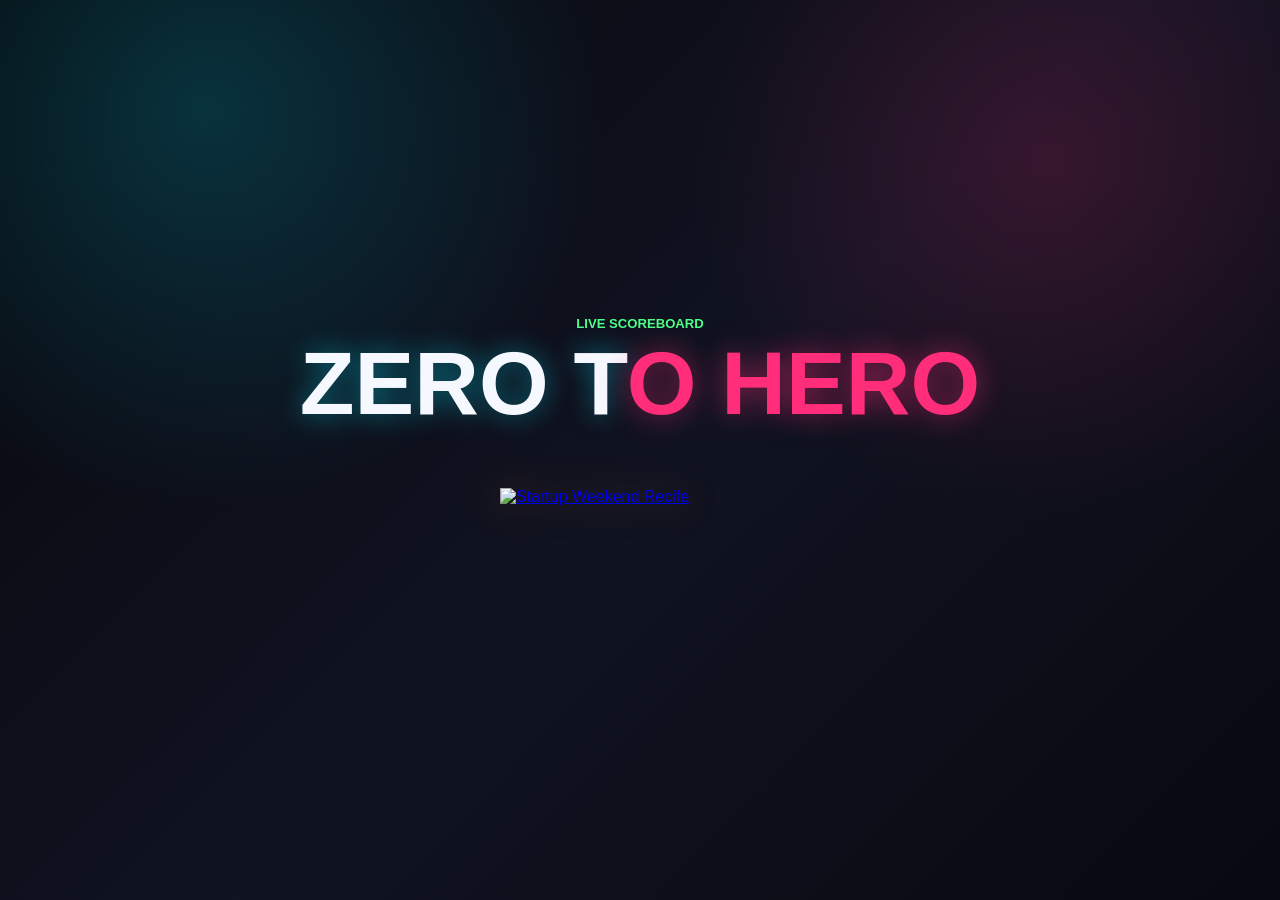
==== game-aws/index.html @ 9e4ed95c "AWS-enviroment-V1" ====
<!DOCTYPE html>
<html lang="pt-BR">
<head>
  <meta charset="UTF-8">
  <meta name="viewport" content="width=device-width, initial-scale=1.0">
  <title>Placar Game</title>
  <link rel="stylesheet" href="./style.css">
</head>
<body id="display-page">
  <div id="particles-container" aria-hidden="true"></div>
  <div id="fireworks-container" aria-hidden="true"></div>
  <div id="level-celebration" class="level-celebration" aria-live="polite" aria-hidden="true">
    <div class="celebration-panel">
      <p>Nova fase desbloqueada</p>
      <strong id="celebration-team-name"></strong>
      <span id="celebration-stage-name"></span>
    </div>
  </div>

  <main class="scoreboard-shell">
    <header class="scoreboard-header">
      <p class="eyebrow">Live Scoreboard</p>
      <h1>Zero t<span>o HERO</span></h1>
    </header>

    <section id="teams-grid" class="teams-grid" aria-live="polite"></section>

    <p id="empty-display" class="empty-state">
      Nenhuma equipe cadastrada ainda.
    </p>

    <footer class="site-footer">
      <a class="brand-logo" href="./index.html" aria-label="Startup Weekend Recife">
        <img src="https://r2.tswrecife.com.br/Logos/Startup%20Weekend%20Logo%20-%203%20WRITE%20orange.png" alt="Startup Weekend Recife">
      </a>
    </footer>
  </main>

  <script src="https://cdn.jsdelivr.net/npm/canvas-confetti@1.9.3/dist/confetti.browser.min.js"></script>
  <script src="https://cdn.jsdelivr.net/npm/fireworks-js@2.10.8/dist/index.umd.min.js"></script>
  <script src="https://js.pusher.com/8.4.0/pusher.min.js"></script>
  <script src="./script.js"></script>
</body>
</html>
---- game-aws/style.css ----
:root {
  --bg: #07080d;
  --surface: #11131d;
  --surface-2: #171a28;
  --line: #2b3045;
  --text: #f6f8ff;
  --muted: #9ca6c8;
  --cyan: #00e5ff;
  --green: #4dff88;
  --pink: #ff2d7a;
  --yellow: #ffd166;
  --shadow: 0 24px 80px rgba(0, 0, 0, 0.48);
}

* {
  box-sizing: border-box;
}

html {
  min-height: 100%;
  background: var(--bg);
}

body {
  min-height: 100vh;
  margin: 0;
  color: var(--text);
  font-family: Inter, "Segoe UI", Arial, sans-serif;
  letter-spacing: 0;
  background:
    radial-gradient(circle at 16% 12%, rgba(0, 229, 255, 0.18), transparent 30%),
    radial-gradient(circle at 82% 18%, rgba(255, 45, 122, 0.16), transparent 28%),
    linear-gradient(135deg, #07080d 0%, #101321 52%, #080910 100%);
  overflow-x: hidden;
}

button,
input,
select {
  font: inherit;
}

button {
  cursor: pointer;
}

.scoreboard-shell,
.admin-shell {
  position: relative;
  z-index: 2;
  width: min(1180px, calc(100% - 32px));
  margin: 0 auto;
  padding: 40px 0;
}

.scoreboard-shell {
  min-height: 100vh;
  display: flex;
  flex-direction: column;
  justify-content: center;
}

.scoreboard-header,
.admin-header {
  text-align: center;
  margin-bottom: 32px;
}

.brand-logo {
  display: inline-grid;
  place-items: center;
  width: min(280px, 72vw);
  height: 96px;
}

.brand-logo img {
  display: block;
  width: 100%;
  height: 100%;
  object-fit: contain;
  filter: drop-shadow(0 0 18px rgba(255, 122, 24, 0.28));
}

.site-footer {
  display: flex;
  justify-content: center;
  margin-top: 30px;
}

.eyebrow {
  margin: 0 0 10px;
  color: var(--green);
  font-size: 0.82rem;
  font-weight: 800;
  text-transform: uppercase;
}

h1,
h2,
p {
  margin-top: 0;
}

h1 {
  margin-bottom: 0;
  font-size: clamp(2.5rem, 7vw, 6rem);
  line-height: 0.95;
  text-transform: uppercase;
  text-shadow: 0 0 26px rgba(0, 229, 255, 0.42);
}

h1 span {
  color: var(--pink);
  text-shadow: 0 0 28px rgba(255, 45, 122, 0.55);
}

h2 {
  margin-bottom: 18px;
  color: var(--cyan);
  font-size: 1.05rem;
  text-transform: uppercase;
}

.teams-grid {
  display: grid;
  grid-template-columns: repeat(6, minmax(150px, 1fr));
  gap: 12px;
  align-items: stretch;
}

.stage-column {
  min-height: 420px;
  padding: 12px;
  border: 1px solid rgba(0, 229, 255, 0.22);
  border-radius: 8px;
  background: linear-gradient(180deg, rgba(23, 26, 40, 0.92), rgba(12, 14, 23, 0.94));
  box-shadow: var(--shadow);
}

.stage-header {
  display: grid;
  gap: 10px;
  margin-bottom: 14px;
}

.stage-header span {
  display: grid;
  place-items: center;
  width: 34px;
  height: 34px;
  color: var(--bg);
  border-radius: 999px;
  background: var(--cyan);
  font-weight: 950;
  box-shadow: 0 0 18px rgba(0, 229, 255, 0.34);
}

.stage-header h2 {
  min-height: 42px;
  margin: 0;
  color: var(--text);
  font-size: 0.88rem;
  line-height: 1.15;
  overflow-wrap: anywhere;
}

.stage-lane {
  display: grid;
  align-content: start;
  gap: 10px;
  min-height: 320px;
  padding: 10px;
  border: 1px dashed rgba(255, 255, 255, 0.1);
  border-radius: 8px;
  background: rgba(0, 0, 0, 0.18);
}

.team-token {
  position: relative;
  min-height: 52px;
  padding: 12px;
  display: grid;
  place-items: center;
  color: var(--text);
  border: 1px solid rgba(255, 209, 102, 0.28);
  border-radius: 8px;
  background: rgba(255, 209, 102, 0.12);
  box-shadow: 0 0 18px rgba(255, 209, 102, 0.1);
  font-weight: 950;
  text-align: center;
  overflow-wrap: anywhere;
  transition: transform 220ms ease, border-color 220ms ease, box-shadow 220ms ease;
}

.team-token.is-boosted {
  animation: token-level-up 2400ms ease both;
  border-color: var(--pink);
  box-shadow: 0 0 30px rgba(255, 45, 122, 0.28);
}

@keyframes token-level-up {
  0% {
    transform: translateY(0) scale(1);
  }
  18% {
    transform: translateY(-10px) scale(1.08);
    background: rgba(255, 45, 122, 0.22);
  }
  42% {
    transform: translateY(-4px) scale(1.04);
    background: rgba(255, 209, 102, 0.18);
  }
  100% {
    transform: translateY(0) scale(1);
  }
}

.level-celebration {
  position: fixed;
  inset: 0;
  z-index: 30;
  display: grid;
  place-items: center;
  padding: 24px;
  pointer-events: none;
  opacity: 0;
  transform: scale(0.96);
}

.level-celebration::before {
  content: "";
  position: absolute;
  inset: 0;
  background:
    radial-gradient(circle at 50% 45%, rgba(255, 209, 102, 0.28), transparent 26%),
    radial-gradient(circle at 24% 34%, rgba(0, 229, 255, 0.18), transparent 22%),
    radial-gradient(circle at 78% 38%, rgba(255, 45, 122, 0.18), transparent 24%);
  opacity: 0;
}

.level-celebration.is-active {
  animation: celebration-layer 5600ms ease both;
}

.level-celebration.is-active::before {
  animation: celebration-glow 5600ms ease both;
}

.celebration-panel {
  position: relative;
  width: min(860px, 92vw);
  padding: clamp(24px, 5vw, 48px);
  border: 1px solid rgba(255, 209, 102, 0.44);
  border-radius: 8px;
  background: linear-gradient(135deg, rgba(7, 8, 13, 0.94), rgba(23, 26, 40, 0.96));
  box-shadow: 0 0 60px rgba(255, 209, 102, 0.22), 0 30px 110px rgba(0, 0, 0, 0.62);
  text-align: center;
  overflow: hidden;
}

.celebration-panel::after {
  content: "";
  position: absolute;
  inset: -40%;
  background: linear-gradient(120deg, transparent 35%, rgba(255, 255, 255, 0.18), transparent 65%);
  transform: translateX(-80%) rotate(8deg);
}

.level-celebration.is-active .celebration-panel::after {
  animation: celebration-scan 1200ms ease 160ms both;
}

.celebration-panel p {
  margin: 0 0 12px;
  color: var(--green);
  font-size: clamp(0.82rem, 2vw, 1rem);
  font-weight: 950;
  text-transform: uppercase;
}

.celebration-panel strong {
  display: block;
  color: var(--yellow);
  font-size: clamp(3.2rem, 12vw, 8.8rem);
  line-height: 0.9;
  text-transform: uppercase;
  text-shadow: 0 0 20px rgba(255, 209, 102, 0.45), 0 0 54px rgba(255, 45, 122, 0.22);
  overflow-wrap: anywhere;
}

.celebration-panel span {
  display: inline-block;
  margin-top: 18px;
  padding: 10px 16px;
  color: var(--bg);
  border-radius: 8px;
  background: var(--cyan);
  box-shadow: 0 0 24px rgba(0, 229, 255, 0.34);
  font-weight: 950;
  text-transform: uppercase;
}

@keyframes celebration-layer {
  0% {
    opacity: 0;
    transform: scale(0.9);
  }
  14% {
    opacity: 1;
    transform: scale(1);
  }
  84% {
    opacity: 1;
    transform: scale(1);
  }
  100% {
    opacity: 0;
    transform: scale(1.03);
  }
}

@keyframes celebration-glow {
  0%,
  100% {
    opacity: 0;
  }
  20%,
  84% {
    opacity: 1;
  }
}

@keyframes celebration-scan {
  0% {
    transform: translateX(-80%) rotate(8deg);
  }
  100% {
    transform: translateX(80%) rotate(8deg);
  }
}

.stage-empty {
  margin: 0;
  color: rgba(156, 166, 200, 0.64);
  font-size: 0.78rem;
  font-weight: 800;
  text-align: center;
  text-transform: uppercase;
}

.empty-state {
  display: none;
  margin: 24px auto 0;
  color: var(--muted);
  text-align: center;
}

.empty-state.is-visible {
  display: block;
}

#particles-container {
  position: fixed;
  inset: 0;
  z-index: 1;
  pointer-events: none;
  overflow: hidden;
}

#fireworks-container {
  position: fixed;
  inset: 0;
  z-index: 24;
  pointer-events: none;
  opacity: 0;
  transition: opacity 240ms ease;
}

#fireworks-container.is-active {
  opacity: 1;
}

.particle {
  position: absolute;
  bottom: -24px;
  width: var(--size);
  height: var(--size);
  border-radius: 999px;
  background: var(--color);
  opacity: 0;
  box-shadow: 0 0 18px currentColor;
  animation: float-particle var(--duration) linear infinite;
  animation-delay: var(--delay);
}

@keyframes float-particle {
  0% {
    transform: translate3d(0, 0, 0) scale(0.6);
    opacity: 0;
  }
  16% {
    opacity: 0.65;
  }
  100% {
    transform: translate3d(var(--drift), -110vh, 0) scale(1.1);
    opacity: 0;
  }
}

.admin-layout {
  display: grid;
  grid-template-columns: minmax(260px, 0.75fr) minmax(320px, 1.25fr);
  gap: 18px;
}

.panel {
  padding: 24px;
  border: 1px solid rgba(0, 229, 255, 0.2);
  border-radius: 8px;
  background: rgba(17, 19, 29, 0.92);
  box-shadow: var(--shadow);
}

.panel-heading {
  display: flex;
  align-items: center;
  justify-content: space-between;
  gap: 12px;
  margin-bottom: 12px;
}

.panel-heading h2 {
  margin-bottom: 0;
}

.panel-actions {
  display: flex;
  gap: 10px;
}

.auth-panel {
  width: min(420px, 100%);
  margin: 0 auto;
}

.is-hidden {
  display: none !important;
}

.field {
  display: grid;
  gap: 8px;
  margin-bottom: 16px;
  color: var(--muted);
  font-weight: 700;
}

.field input,
.stage-select-label select {
  width: 100%;
  min-height: 48px;
  padding: 0 14px;
  color: var(--text);
  border: 1px solid var(--line);
  border-radius: 8px;
  background: rgba(0, 0, 0, 0.42);
  outline: none;
}

.field input:focus,
.stage-select-label select:focus {
  border-color: var(--cyan);
  box-shadow: 0 0 0 3px rgba(0, 229, 255, 0.14);
}

.primary-button,
.ghost-button,
.danger-button {
  min-height: 44px;
  border: 0;
  border-radius: 8px;
  font-weight: 900;
  text-transform: uppercase;
}

.primary-button {
  width: 100%;
  color: #041014;
  background: var(--cyan);
  box-shadow: 0 0 22px rgba(0, 229, 255, 0.22);
}

.ghost-button {
  padding: 0 14px;
  color: var(--cyan);
  border: 1px solid rgba(0, 229, 255, 0.34);
  background: transparent;
}

.danger-button {
  padding: 0 14px;
  color: #fff;
  border: 1px solid rgba(255, 45, 122, 0.42);
  background: rgba(255, 45, 122, 0.16);
}

.admin-message {
  min-height: 20px;
  margin: 14px 0 0;
  color: var(--green);
  font-size: 0.92rem;
}

.admin-list {
  display: grid;
  gap: 12px;
  margin: 0;
  padding: 0;
  list-style: none;
}

.admin-item {
  display: grid;
  grid-template-columns: minmax(170px, 1fr) minmax(210px, 0.85fr) auto auto;
  gap: 14px;
  align-items: center;
  padding: 12px;
  border: 1px solid rgba(255, 255, 255, 0.08);
  border-radius: 8px;
  background: rgba(0, 0, 0, 0.24);
}

.admin-team-name {
  margin: 0 0 4px;
  font-weight: 900;
  overflow-wrap: anywhere;
}

.admin-team-level {
  margin: 0;
  color: var(--muted);
  font-size: 0.9rem;
}

.stage-select-label {
  display: grid;
  gap: 6px;
  color: var(--muted);
  font-size: 0.78rem;
  font-weight: 900;
  text-transform: uppercase;
}

.stage-select-label select {
  cursor: pointer;
}

.primary-button:disabled {
  cursor: wait;
  opacity: 0.62;
}

@media (max-width: 1080px) {
  .teams-grid {
    grid-template-columns: repeat(3, minmax(180px, 1fr));
  }
}

@media (max-width: 760px) {
  .scoreboard-shell,
  .admin-shell {
    width: min(100% - 20px, 1180px);
    padding: 24px 0;
  }

  .brand-logo {
    height: 76px;
  }

  .teams-grid {
    grid-template-columns: 1fr;
  }

  .stage-column {
    min-height: auto;
  }

  .stage-lane {
    min-height: 120px;
  }

  .admin-layout,
  .admin-item {
    grid-template-columns: 1fr;
  }

  .admin-item {
    justify-items: start;
  }

  .panel-heading,
  .panel-actions {
    align-items: stretch;
    flex-direction: column;
  }

  .ghost-button,
  .danger-button {
    width: 100%;
  }
}
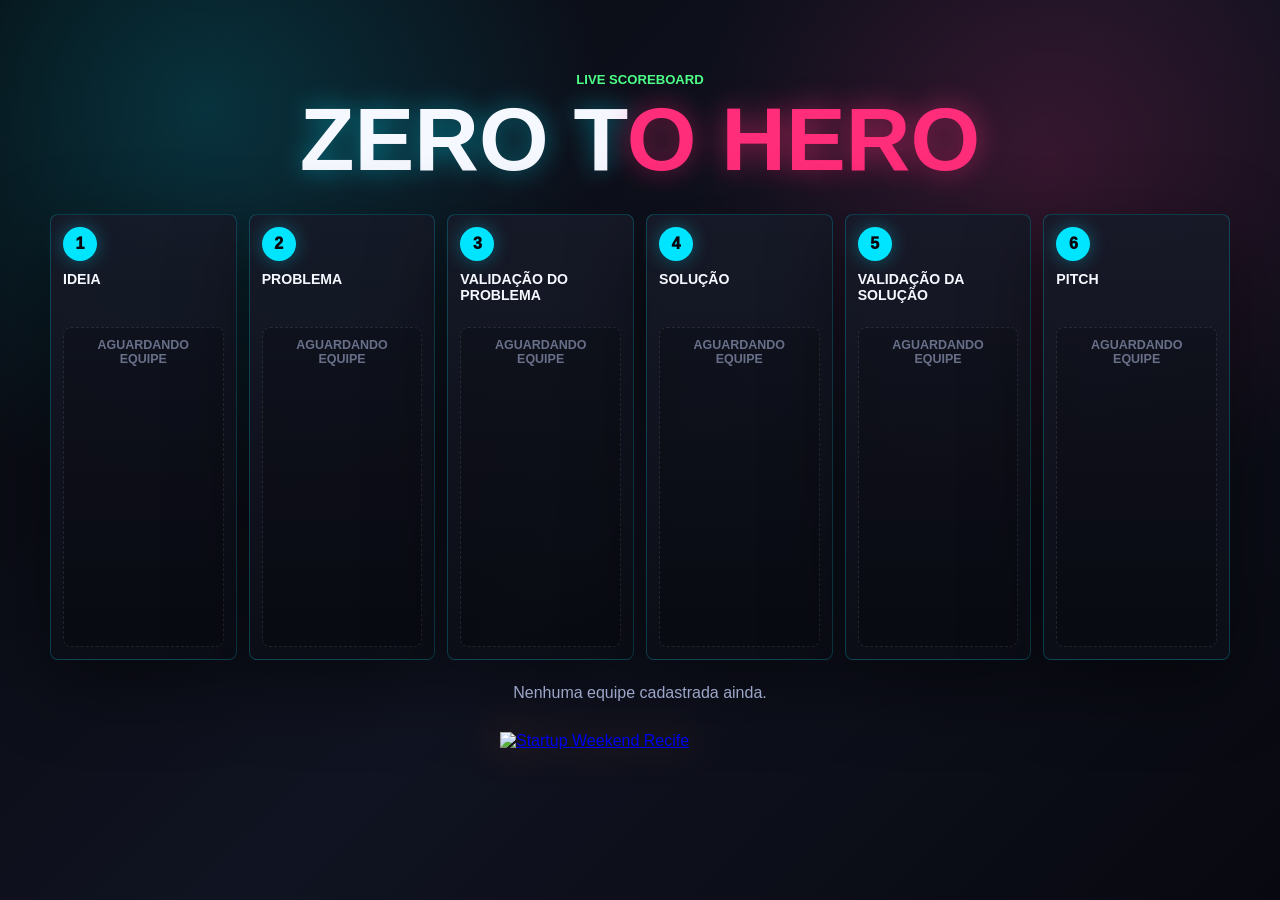
==== commit d54b5dd6: "aws final" ====
--- a/game-aws/index.html
+++ b/game-aws/index.html
@@ -38,7 +38,6 @@
 
   <script src="https://cdn.jsdelivr.net/npm/canvas-confetti@1.9.3/dist/confetti.browser.min.js"></script>
   <script src="https://cdn.jsdelivr.net/npm/fireworks-js@2.10.8/dist/index.umd.min.js"></script>
-  <script src="https://js.pusher.com/8.4.0/pusher.min.js"></script>
   <script src="./script.js"></script>
 </body>
 </html>
